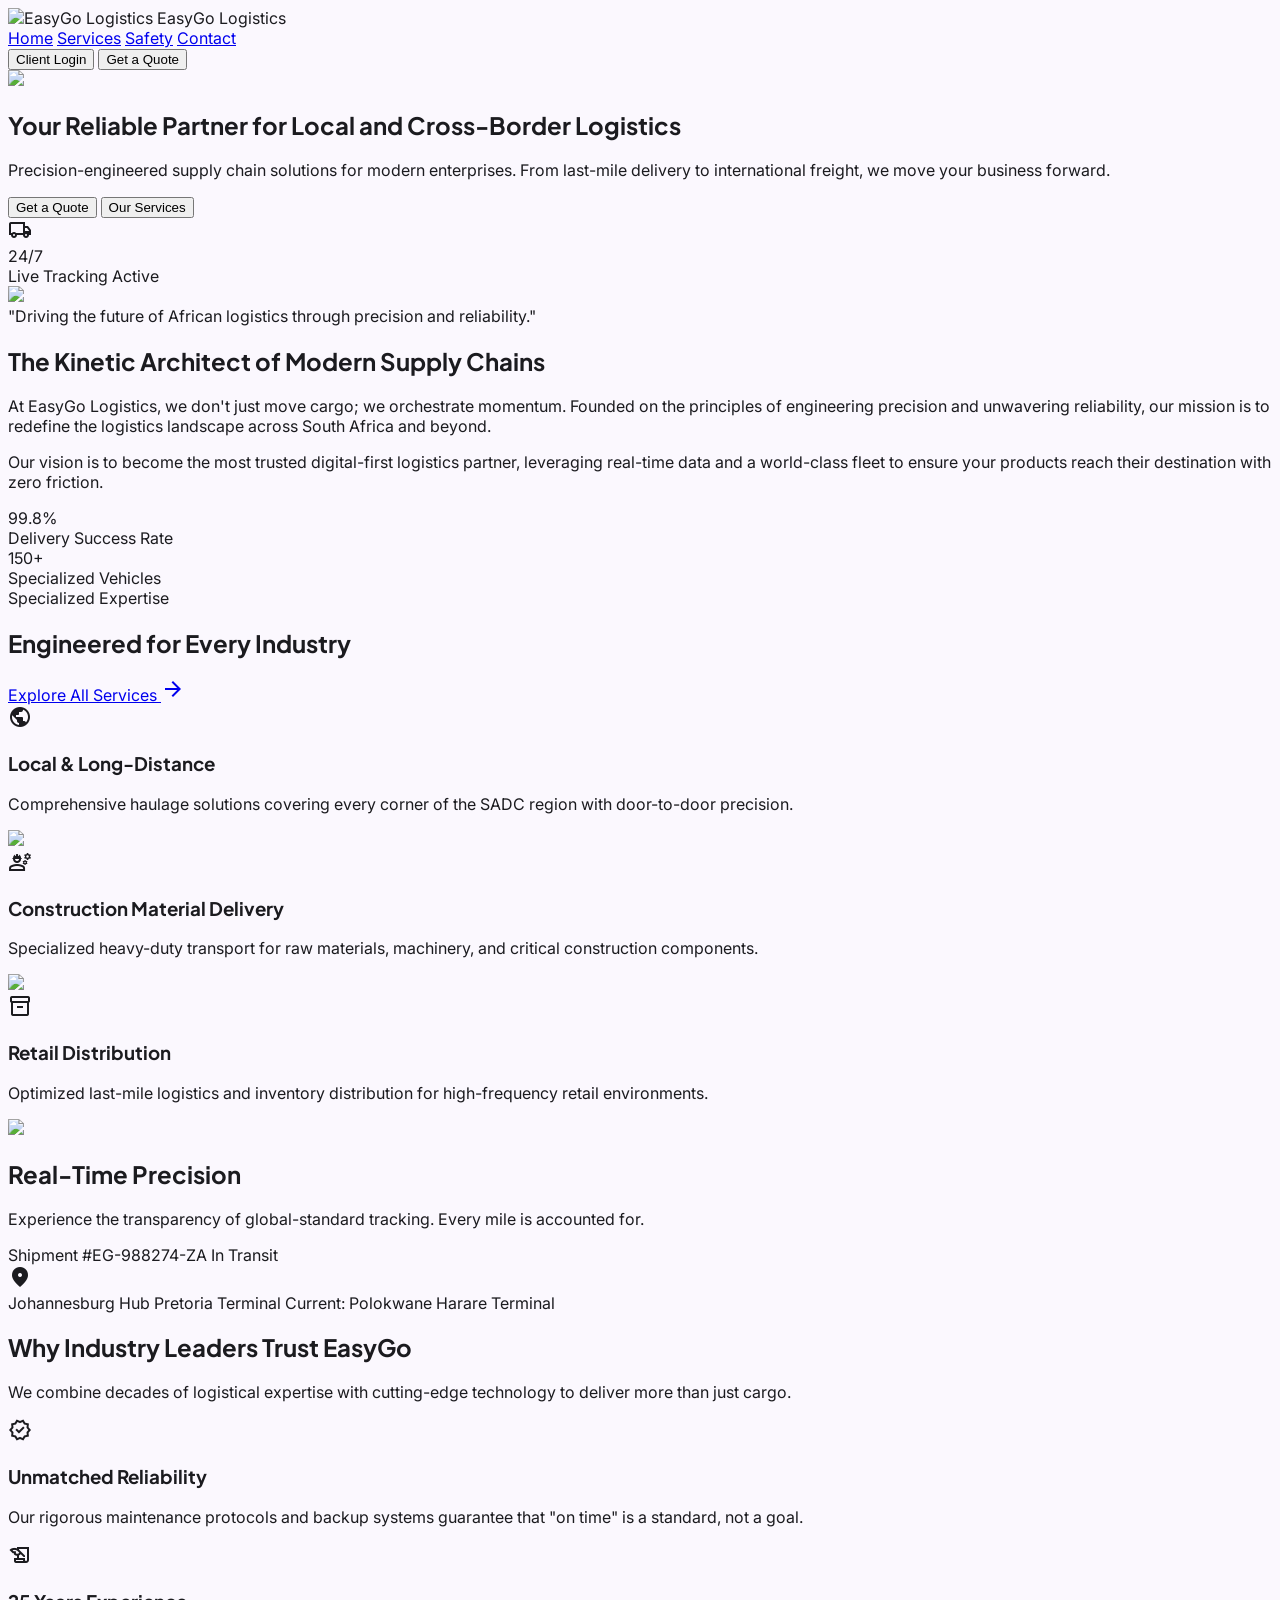
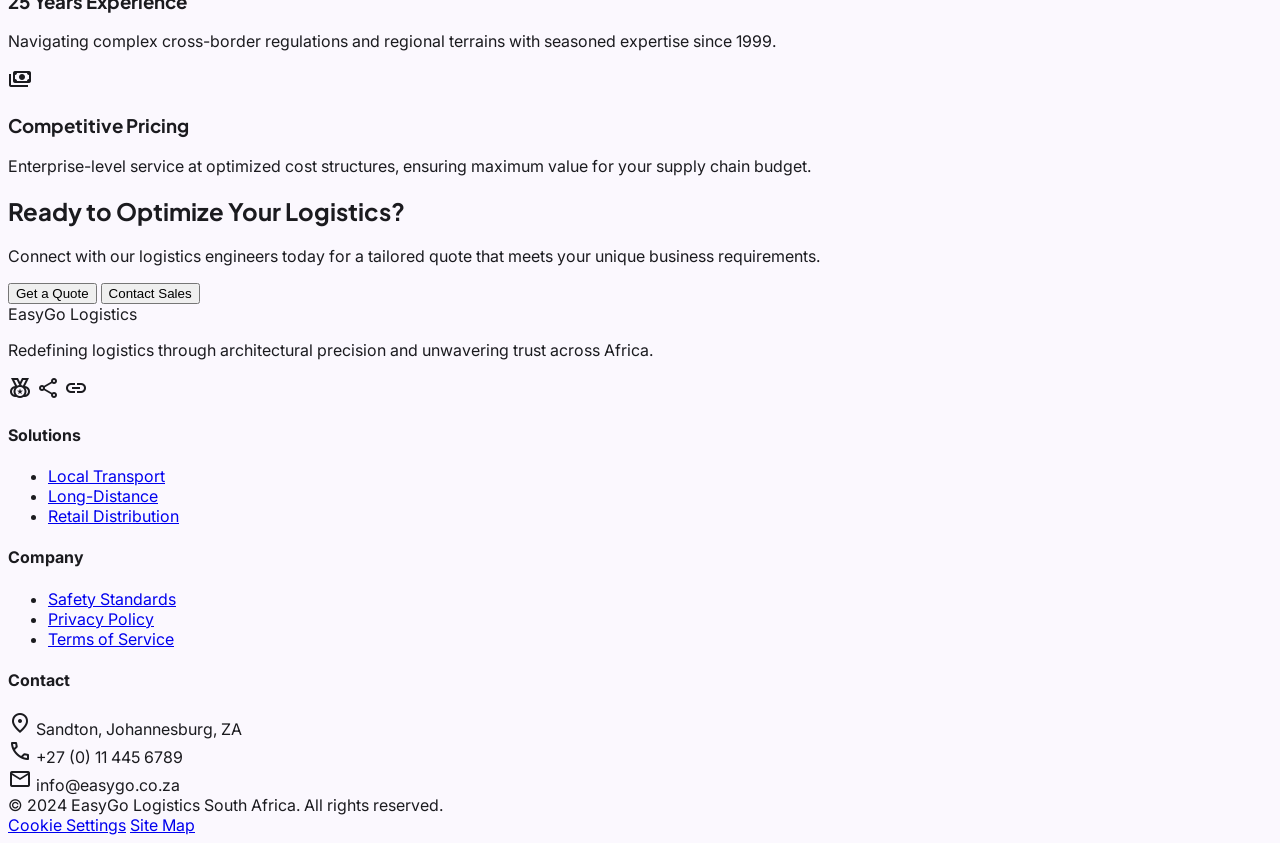
==== index.html @ 563afd12 "first" ====
<!DOCTYPE html>

<html lang="en"><head>
<meta charset="utf-8"/>
<meta content="width=device-width, initial-scale=1.0" name="viewport"/>
<title>EasyGo Logistics | Reliable Partner for Local and Cross-Border Logistics</title>
<script src="https://cdn.tailwindcss.com?plugins=forms,container-queries"></script>
<link href="https://fonts.googleapis.com/css2?family=Plus+Jakarta+Sans:ital,wght@0,400;0,700;0,800;1,800&amp;family=Inter:wght@400;500;600&amp;display=swap" rel="stylesheet"/>
<link href="https://fonts.googleapis.com/css2?family=Material+Symbols+Outlined:wght,FILL@100..700,0..1&amp;display=swap" rel="stylesheet"/>
<link href="https://fonts.googleapis.com/css2?family=Material+Symbols+Outlined:wght,FILL@100..700,0..1&amp;display=swap" rel="stylesheet"/>
<script id="tailwind-config">
      tailwind.config = {
        darkMode: "class",
        theme: {
          extend: {
            colors: {
              "secondary-fixed-dim": "#95d3c3",
              "on-tertiary": "#ffffff",
              "primary-fixed-dim": "#b1c5ff",
              "error-container": "#ffdad6",
              "on-tertiary-fixed": "#410002",
              "tertiary-fixed": "#ffdad6",
              "on-surface-variant": "#444651",
              "outline": "#747782",
              "on-surface": "#1b1b1f",
              "on-error": "#ffffff",
              "surface-container-high": "#eae7ed",
              "surface-bright": "#fbf8fe",
              "on-secondary-fixed-variant": "#0b5044",
              "on-primary-fixed-variant": "#224489",
              "surface-variant": "#e4e1e7",
              "secondary-fixed": "#b1efde",
              "tertiary": "#420002",
              "on-primary-fixed": "#001946",
              "secondary": "#2b685b",
              "secondary-container": "#aeecdb",
              "surface-container": "#f0edf2",
              "tertiary-fixed-dim": "#ffb4ab",
              "surface-container-highest": "#e4e1e7",
              "on-primary": "#ffffff",
              "on-tertiary-container": "#ff675d",
              "primary-container": "#002d72",
              "surface-dim": "#dcd9de",
              "inverse-primary": "#b1c5ff",
              "on-secondary": "#ffffff",
              "on-secondary-container": "#306d60",
              "on-tertiary-fixed-variant": "#93000d",
              "on-background": "#1b1b1f",
              "outline-variant": "#c4c6d2",
              "inverse-on-surface": "#f3f0f5",
              "surface": "#fbf8fe",
              "on-primary-container": "#7a97e2",
              "surface-container-low": "#f6f2f8",
              "error": "#ba1a1a",
              "inverse-surface": "#303034",
              "background": "#fbf8fe",
              "surface-tint": "#3d5ca2",
              "on-secondary-fixed": "#00201a",
              "primary": "#001a48",
              "tertiary-container": "#6a0006",
              "on-error-container": "#93000a",
              "primary-fixed": "#dae2ff",
              "surface-container-lowest": "#ffffff"
            },
            fontFamily: {
              "headline": ["Plus Jakarta Sans"],
              "body": ["Inter"],
              "label": ["Inter"]
            },
            borderRadius: {"DEFAULT": "0.125rem", "lg": "0.25rem", "xl": "0.5rem", "full": "0.75rem"},
          },
        },
      }
    </script>
<style>
      .material-symbols-outlined {
        font-variation-settings: 'FILL' 0, 'wght' 400, 'GRAD' 0, 'opsz' 24;
      }
      body {
        font-family: 'Inter', sans-serif;
        background-color: #fbf8fe;
        color: #1b1b1f;
      }
      h1, h2, h3 {
        font-family: 'Plus Jakarta Sans', sans-serif;
      }
    </style>
</head>
<body class="bg-surface text-on-surface">
<!-- TopNavBar -->
<nav class="fixed top-0 w-full z-50 bg-white/80 dark:bg-slate-950/80 backdrop-blur-xl shadow-[0_40px_40px_-10px_rgba(27,27,31,0.06)]">
<div class="max-w-7xl mx-auto flex justify-between items-center h-20 px-8">
<div class="flex items-center gap-2">
<img alt="EasyGo Logistics" class="h-10 w-auto" data-alt="professional modern logistics company logo with abstract motion lines and bold blue typography" src="https://lh3.googleusercontent.com/aida-public/[base64]"/>
<span class="text-2xl font-black italic tracking-tighter text-[#002D72] dark:text-[#7a97e2]">EasyGo Logistics</span>
</div>
<div class="hidden md:flex items-center space-x-8">
<a class="font-['Plus_Jakarta_Sans'] font-bold text-sm tracking-tight text-[#002D72] dark:text-[#7a97e2] border-b-2 border-[#002D72] dark:border-[#7a97e2] pb-1" href="#">Home</a>
<a class="font-['Plus_Jakarta_Sans'] font-bold text-sm tracking-tight text-slate-600 dark:text-slate-400 hover:text-[#002D72] dark:hover:text-[#7a97e2] transition-colors" href="#">Services</a>
<a class="font-['Plus_Jakarta_Sans'] font-bold text-sm tracking-tight text-slate-600 dark:text-slate-400 hover:text-[#002D72] dark:hover:text-[#7a97e2] transition-colors" href="#">Safety</a>
<a class="font-['Plus_Jakarta_Sans'] font-bold text-sm tracking-tight text-slate-600 dark:text-slate-400 hover:text-[#002D72] dark:hover:text-[#7a97e2] transition-colors" href="#">Contact</a>
</div>
<div class="flex items-center gap-4">
<button class="hidden lg:block px-6 py-2.5 text-sm font-bold text-[#002D72] hover:bg-slate-50 transition-all active:scale-95">Client Login</button>
<button class="px-6 py-2.5 text-sm font-bold bg-gradient-to-br from-[#001a48] to-[#7a97e2] text-white rounded-xl shadow-lg active:scale-95 duration-200 ease-in-out">Get a Quote</button>
</div>
</div>
<div class="bg-[#f6f2f8] dark:bg-[#1b1b1f] h-[1px] w-full absolute bottom-0 opacity-20"></div>
</nav>
<main class="pt-20">
<!-- Hero Section -->
<section class="relative min-h-[921px] flex items-center overflow-hidden">
<div class="absolute inset-0 z-0">
<img class="w-full h-full object-cover" data-alt="high-quality fleet of modern logistics trucks parked in a clean warehouse facility under bright morning sunlight with blue sky background" src="https://lh3.googleusercontent.com/aida-public/[base64]"/>
<div class="absolute inset-0 bg-gradient-to-r from-primary via-primary/80 to-transparent"></div>
</div>
<div class="relative z-10 max-w-7xl mx-auto px-8 w-full">
<div class="max-w-2xl">
<h1 class="text-6xl md:text-7xl font-extrabold text-white tracking-tighter leading-tight mb-8">
                        Your Reliable Partner for <span class="text-on-primary-container">Local and Cross-Border</span> Logistics
                    </h1>
<p class="text-xl text-slate-200 mb-10 font-body leading-relaxed">
                        Precision-engineered supply chain solutions for modern enterprises. From last-mile delivery to international freight, we move your business forward.
                    </p>
<div class="flex flex-col sm:flex-row gap-4">
<button class="px-8 py-4 bg-gradient-to-br from-[#001a48] to-[#7a97e2] text-white rounded-xl font-bold text-lg shadow-xl active:scale-95 transition-transform">Get a Quote</button>
<button class="px-8 py-4 bg-white/10 backdrop-blur-md text-white border border-white/20 rounded-xl font-bold text-lg hover:bg-white/20 transition-all">Our Services</button>
</div>
</div>
</div>
<!-- Floating Data Point (Kinetic Architect) -->
<div class="absolute bottom-12 right-8 hidden lg:block bg-surface-container-lowest/80 backdrop-blur-xl p-6 rounded-xl shadow-2xl border border-outline-variant/10">
<div class="flex items-center gap-4">
<div class="bg-primary-container p-3 rounded-full text-on-primary-container">
<span class="material-symbols-outlined">local_shipping</span>
</div>
<div>
<div class="text-2xl font-black text-primary italic tracking-tight">24/7</div>
<div class="text-xs uppercase tracking-widest font-bold text-on-surface-variant">Live Tracking Active</div>
</div>
</div>
</div>
</section>
<!-- About Us Section -->
<section class="py-24 bg-surface-container-low">
<div class="max-w-7xl mx-auto px-8">
<div class="grid grid-cols-1 md:grid-cols-2 gap-16 items-center">
<div class="relative">
<div class="aspect-square bg-primary-container rounded-3xl overflow-hidden shadow-2xl">
<img class="w-full h-full object-cover mix-blend-overlay opacity-60" data-alt="professional logistics manager checking digital tablet in large modern high-tech warehouse with glowing blue lighting" src="https://lh3.googleusercontent.com/aida-public/[base64]"/>
<div class="absolute inset-0 flex items-center justify-center p-12">
<span class="text-white text-3xl font-bold leading-snug">"Driving the future of African logistics through precision and reliability."</span>
</div>
</div>
<div class="absolute -bottom-8 -right-8 w-48 h-48 bg-secondary rounded-3xl -z-10 opacity-20"></div>
</div>
<div>
<h2 class="text-4xl font-extrabold text-primary mb-6 tracking-tight">The Kinetic Architect of Modern Supply Chains</h2>
<div class="space-y-6 text-on-surface-variant leading-relaxed text-lg">
<p>
                                At EasyGo Logistics, we don't just move cargo; we orchestrate momentum. Founded on the principles of engineering precision and unwavering reliability, our mission is to redefine the logistics landscape across South Africa and beyond.
                            </p>
<p>
                                Our vision is to become the most trusted digital-first logistics partner, leveraging real-time data and a world-class fleet to ensure your products reach their destination with zero friction.
                            </p>
</div>
<div class="mt-10 grid grid-cols-2 gap-8">
<div>
<div class="text-4xl font-black text-secondary">99.8%</div>
<div class="text-sm font-bold uppercase tracking-widest mt-2">Delivery Success Rate</div>
</div>
<div>
<div class="text-4xl font-black text-secondary">150+</div>
<div class="text-sm font-bold uppercase tracking-widest mt-2">Specialized Vehicles</div>
</div>
</div>
</div>
</div>
</div>
</section>
<!-- Preview of Services -->
<section class="py-24 bg-surface">
<div class="max-w-7xl mx-auto px-8">
<div class="flex flex-col md:flex-row justify-between items-end mb-16 gap-4">
<div class="max-w-xl">
<span class="text-secondary font-bold tracking-[0.2em] uppercase text-sm">Specialized Expertise</span>
<h2 class="text-5xl font-extrabold text-primary mt-4 tracking-tighter">Engineered for Every Industry</h2>
</div>
<a class="text-primary font-bold flex items-center gap-2 group" href="#">
                        Explore All Services 
                        <span class="material-symbols-outlined transition-transform group-hover:translate-x-1">arrow_forward</span>
</a>
</div>
<div class="grid grid-cols-1 md:grid-cols-3 gap-8">
<!-- Card 1 -->
<div class="group bg-surface-container-lowest p-8 rounded-xl transition-all duration-300 hover:shadow-2xl hover:bg-surface-bright relative overflow-hidden">
<div class="relative z-10">
<div class="bg-primary-container/10 w-16 h-16 rounded-2xl flex items-center justify-center mb-8">
<span class="material-symbols-outlined text-primary text-3xl">public</span>
</div>
<h3 class="text-2xl font-bold text-primary mb-4">Local &amp; Long-Distance</h3>
<p class="text-on-surface-variant mb-8">Comprehensive haulage solutions covering every corner of the SADC region with door-to-door precision.</p>
</div>
<img class="absolute -right-12 -bottom-12 w-48 h-48 object-cover opacity-10 group-hover:opacity-20 transition-opacity rounded-full grayscale" data-alt="close-up of a high-tech truck dashboard and navigation screen showing maps" src="https://lh3.googleusercontent.com/aida-public/[base64]"/>
</div>
<!-- Card 2 -->
<div class="group bg-surface-container-lowest p-8 rounded-xl transition-all duration-300 hover:shadow-2xl hover:bg-surface-bright relative overflow-hidden">
<div class="relative z-10">
<div class="bg-primary-container/10 w-16 h-16 rounded-2xl flex items-center justify-center mb-8">
<span class="material-symbols-outlined text-primary text-3xl">engineering</span>
</div>
<h3 class="text-2xl font-bold text-primary mb-4">Construction Material Delivery</h3>
<p class="text-on-surface-variant mb-8">Specialized heavy-duty transport for raw materials, machinery, and critical construction components.</p>
</div>
<img class="absolute -right-12 -bottom-12 w-48 h-48 object-cover opacity-10 group-hover:opacity-20 transition-opacity rounded-full grayscale" data-alt="heavy duty industrial crane lifting a steel beam on a construction site at dusk" src="https://lh3.googleusercontent.com/aida-public/[base64]"/>
</div>
<!-- Card 3 -->
<div class="group bg-surface-container-lowest p-8 rounded-xl transition-all duration-300 hover:shadow-2xl hover:bg-surface-bright relative overflow-hidden">
<div class="relative z-10">
<div class="bg-primary-container/10 w-16 h-16 rounded-2xl flex items-center justify-center mb-8">
<span class="material-symbols-outlined text-primary text-3xl">inventory_2</span>
</div>
<h3 class="text-2xl font-bold text-primary mb-4">Retail Distribution</h3>
<p class="text-on-surface-variant mb-8">Optimized last-mile logistics and inventory distribution for high-frequency retail environments.</p>
</div>
<img class="absolute -right-12 -bottom-12 w-48 h-48 object-cover opacity-10 group-hover:opacity-20 transition-opacity rounded-full grayscale" data-alt="rows of neatly organized packages on a conveyor belt in a distribution center" src="https://lh3.googleusercontent.com/aida-public/[base64]"/>
</div>
</div>
</div>
</section>
<!-- Transit Tracker (Component from Design System) -->
<section class="py-24 bg-primary-container text-white overflow-hidden relative">
<div class="max-w-7xl mx-auto px-8 relative z-10">
<div class="max-w-2xl mb-12">
<h2 class="text-4xl font-bold mb-4 italic">Real-Time Precision</h2>
<p class="text-on-primary-container">Experience the transparency of global-standard tracking. Every mile is accounted for.</p>
</div>
<div class="bg-primary/50 backdrop-blur-sm p-10 rounded-3xl border border-on-primary-container/20">
<div class="flex justify-between items-center mb-4">
<span class="font-bold text-sm tracking-widest uppercase">Shipment #EG-988274-ZA</span>
<span class="bg-secondary text-white px-3 py-1 rounded text-xs font-bold uppercase">In Transit</span>
</div>
<div class="relative py-12">
<!-- Horizontal Stepper -->
<div class="h-1 w-full bg-primary-fixed opacity-30 rounded-full"></div>
<div class="absolute top-1/2 -translate-y-1/2 left-0 w-3/4 h-1 bg-secondary-fixed rounded-full"></div>
<div class="absolute top-1/2 -translate-y-1/2 left-0 w-6 h-6 bg-secondary-fixed border-4 border-primary rounded-full shadow-lg"></div>
<div class="absolute top-1/2 -translate-y-1/2 left-[37.5%] w-6 h-6 bg-secondary-fixed border-4 border-primary rounded-full shadow-lg"></div>
<div class="absolute top-1/2 -translate-y-1/2 left-[75%] w-8 h-8 bg-tertiary border-4 border-primary rounded-full shadow-lg flex items-center justify-center">
<span class="material-symbols-outlined text-white text-xs" style="font-variation-settings: 'FILL' 1;">location_on</span>
</div>
<div class="absolute top-1/2 -translate-y-1/2 right-0 w-6 h-6 bg-primary-fixed border-4 border-primary rounded-full shadow-lg"></div>
</div>
<div class="flex justify-between text-xs font-bold uppercase tracking-wider text-on-primary-container">
<span>Johannesburg Hub</span>
<span>Pretoria Terminal</span>
<span class="text-white">Current: Polokwane</span>
<span>Harare Terminal</span>
</div>
</div>
</div>
<div class="absolute top-0 right-0 w-1/3 h-full bg-gradient-to-l from-white/5 to-transparent skew-x-12"></div>
</section>
<!-- Why Choose Us -->
<section class="py-24 bg-surface">
<div class="max-w-7xl mx-auto px-8">
<div class="text-center max-w-3xl mx-auto mb-20">
<h2 class="text-5xl font-extrabold text-primary mb-6 tracking-tighter">Why Industry Leaders Trust EasyGo</h2>
<p class="text-on-surface-variant text-lg leading-relaxed">We combine decades of logistical expertise with cutting-edge technology to deliver more than just cargo.</p>
</div>
<div class="grid grid-cols-1 md:grid-cols-3 gap-12">
<div class="text-center group">
<div class="inline-flex items-center justify-center w-24 h-24 rounded-full bg-surface-container-high mb-8 group-hover:bg-secondary transition-colors duration-300">
<span class="material-symbols-outlined text-primary group-hover:text-white text-4xl" data-weight="fill">verified</span>
</div>
<h3 class="text-2xl font-bold text-primary mb-4">Unmatched Reliability</h3>
<p class="text-on-surface-variant">Our rigorous maintenance protocols and backup systems guarantee that "on time" is a standard, not a goal.</p>
</div>
<div class="text-center group">
<div class="inline-flex items-center justify-center w-24 h-24 rounded-full bg-surface-container-high mb-8 group-hover:bg-secondary transition-colors duration-300">
<span class="material-symbols-outlined text-primary group-hover:text-white text-4xl" data-weight="fill">history_edu</span>
</div>
<h3 class="text-2xl font-bold text-primary mb-4">25 Years Experience</h3>
<p class="text-on-surface-variant">Navigating complex cross-border regulations and regional terrains with seasoned expertise since 1999.</p>
</div>
<div class="text-center group">
<div class="inline-flex items-center justify-center w-24 h-24 rounded-full bg-surface-container-high mb-8 group-hover:bg-secondary transition-colors duration-300">
<span class="material-symbols-outlined text-primary group-hover:text-white text-4xl" data-weight="fill">payments</span>
</div>
<h3 class="text-2xl font-bold text-primary mb-4">Competitive Pricing</h3>
<p class="text-on-surface-variant">Enterprise-level service at optimized cost structures, ensuring maximum value for your supply chain budget.</p>
</div>
</div>
</div>
</section>
<!-- CTA Section -->
<section class="max-w-7xl mx-auto px-8 mb-24">
<div class="bg-primary rounded-[2rem] p-12 md:p-20 text-center relative overflow-hidden shadow-2xl">
<div class="relative z-10">
<h2 class="text-5xl font-black text-white mb-8 tracking-tighter">Ready to Optimize Your Logistics?</h2>
<p class="text-on-primary-container text-xl max-w-2xl mx-auto mb-12">Connect with our logistics engineers today for a tailored quote that meets your unique business requirements.</p>
<div class="flex flex-col sm:flex-row justify-center gap-6">
<button class="px-10 py-5 bg-white text-primary rounded-xl font-black text-lg hover:bg-on-primary-container transition-colors active:scale-95">Get a Quote</button>
<button class="px-10 py-5 border-2 border-on-primary-container/30 text-white rounded-xl font-black text-lg hover:bg-white/10 transition-colors active:scale-95">Contact Sales</button>
</div>
</div>
<div class="absolute inset-0 bg-gradient-to-br from-[#001a48] to-[#002d72] -z-0"></div>
</div>
</section>
</main>
<!-- Footer -->
<footer class="bg-[#002D72] dark:bg-[#001a48] text-white w-full rounded-t-[2rem] font-['Inter'] text-sm leading-relaxed">
<div class="grid grid-cols-1 md:grid-cols-4 gap-12 max-w-7xl mx-auto px-8 py-16">
<div class="col-span-1 md:col-span-1">
<span class="text-xl font-black text-white mb-4 block">EasyGo Logistics</span>
<p class="text-slate-300 mb-6">Redefining logistics through architectural precision and unwavering trust across Africa.</p>
<div class="flex gap-4">
<span class="material-symbols-outlined text-slate-300 hover:text-white cursor-pointer transition-colors">social_leaderboard</span>
<span class="material-symbols-outlined text-slate-300 hover:text-white cursor-pointer transition-colors">share</span>
<span class="material-symbols-outlined text-slate-300 hover:text-white cursor-pointer transition-colors">link</span>
</div>
</div>
<div>
<h4 class="font-bold text-white mb-6 uppercase tracking-widest text-xs">Solutions</h4>
<ul class="space-y-4">
<li><a class="text-slate-300 hover:text-white transition-all hover:translate-x-1 inline-block" href="#">Local Transport</a></li>
<li><a class="text-slate-300 hover:text-white transition-all hover:translate-x-1 inline-block" href="#">Long-Distance</a></li>
<li><a class="text-slate-300 hover:text-white transition-all hover:translate-x-1 inline-block" href="#">Retail Distribution</a></li>
</ul>
</div>
<div>
<h4 class="font-bold text-white mb-6 uppercase tracking-widest text-xs">Company</h4>
<ul class="space-y-4">
<li><a class="text-slate-300 hover:text-white transition-all hover:translate-x-1 inline-block" href="#">Safety Standards</a></li>
<li><a class="text-slate-300 hover:text-white transition-all hover:translate-x-1 inline-block" href="#">Privacy Policy</a></li>
<li><a class="text-slate-300 hover:text-white transition-all hover:translate-x-1 inline-block" href="#">Terms of Service</a></li>
</ul>
</div>
<div>
<h4 class="font-bold text-white mb-6 uppercase tracking-widest text-xs">Contact</h4>
<div class="space-y-4 text-slate-300">
<div class="flex items-center gap-3">
<span class="material-symbols-outlined text-on-primary-container text-sm">location_on</span>
<span>Sandton, Johannesburg, ZA</span>
</div>
<div class="flex items-center gap-3">
<span class="material-symbols-outlined text-on-primary-container text-sm">phone</span>
<span>+27 (0) 11 445 6789</span>
</div>
<div class="flex items-center gap-3">
<span class="material-symbols-outlined text-on-primary-container text-sm">mail</span>
<span>info@easygo.co.za</span>
</div>
</div>
</div>
</div>
<div class="max-w-7xl mx-auto px-8 pb-12 border-t border-white/10 pt-8">
<div class="flex flex-col md:flex-row justify-between items-center gap-4 text-slate-400 text-xs">
<span>© 2024 EasyGo Logistics South Africa. All rights reserved.</span>
<div class="flex gap-8">
<a class="hover:text-white transition-colors" href="#">Cookie Settings</a>
<a class="hover:text-white transition-colors" href="#">Site Map</a>
</div>
</div>
</div>
</footer>
</body></html>
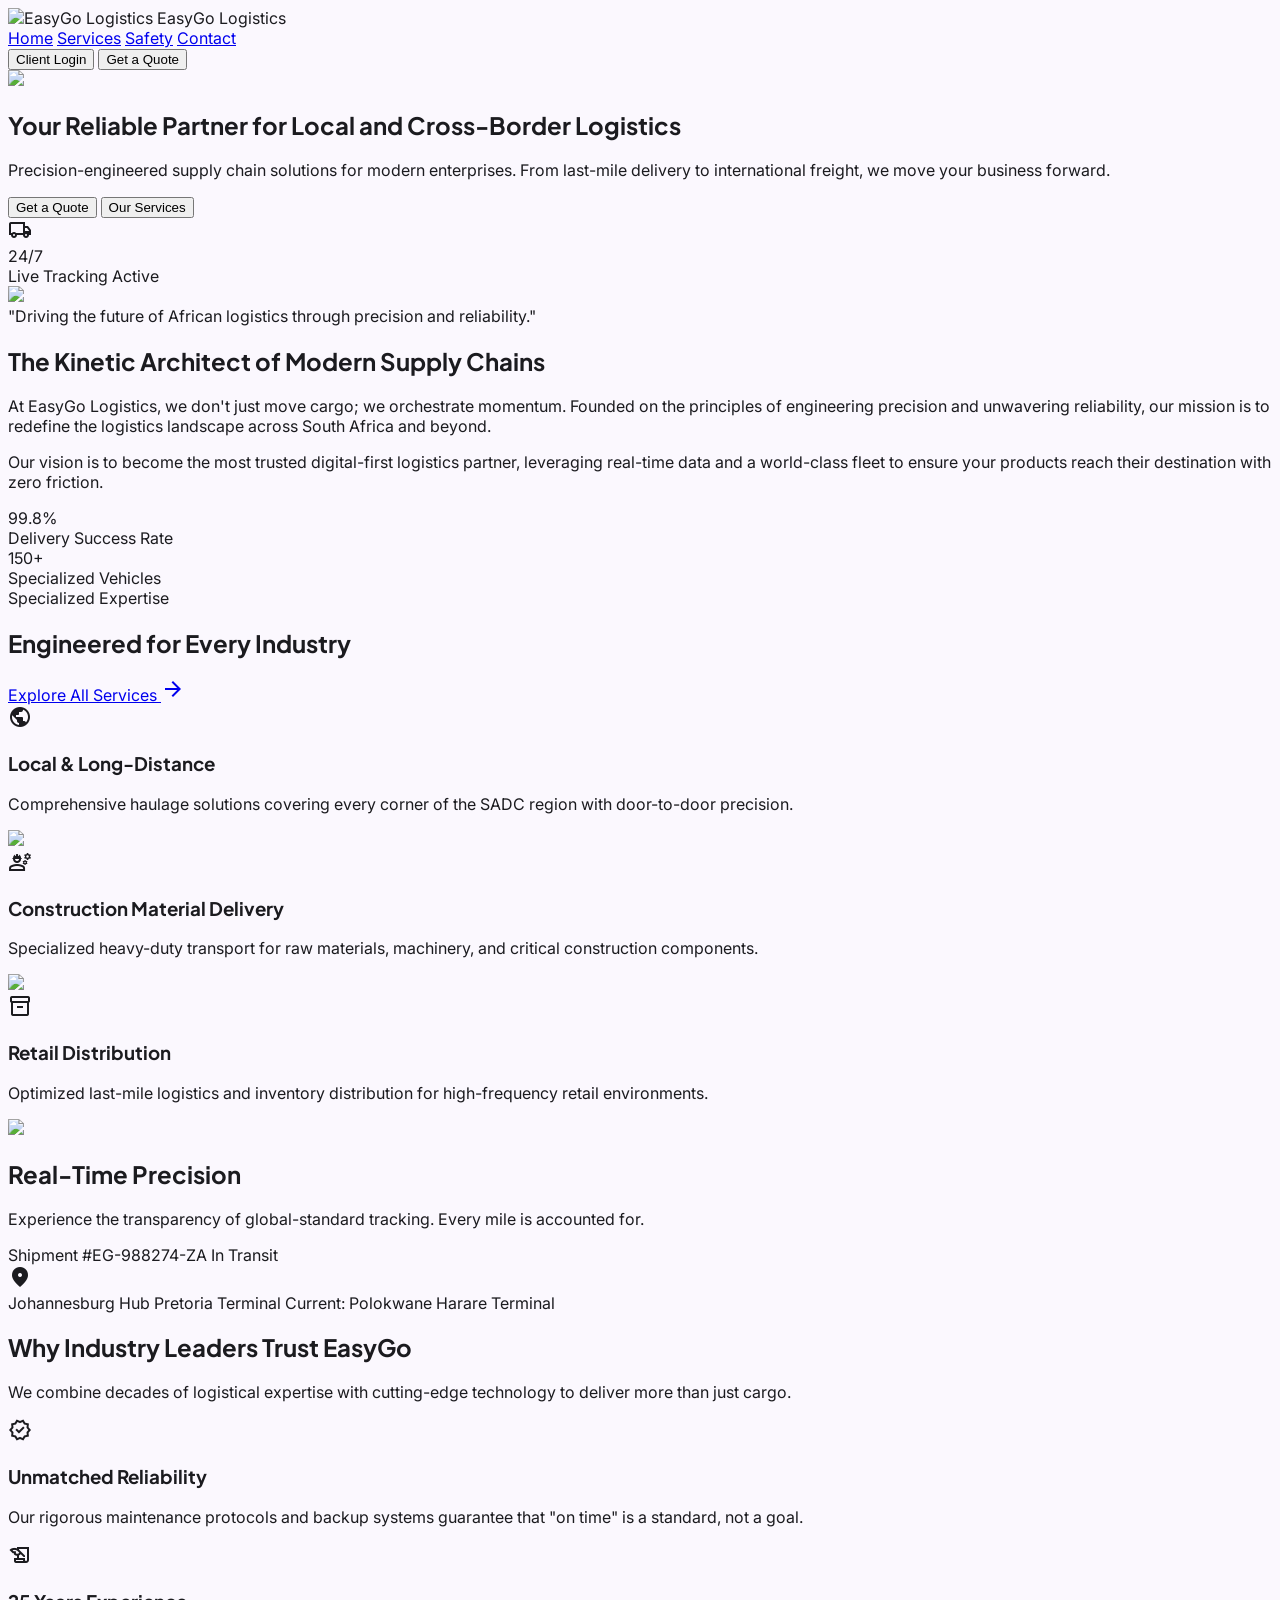
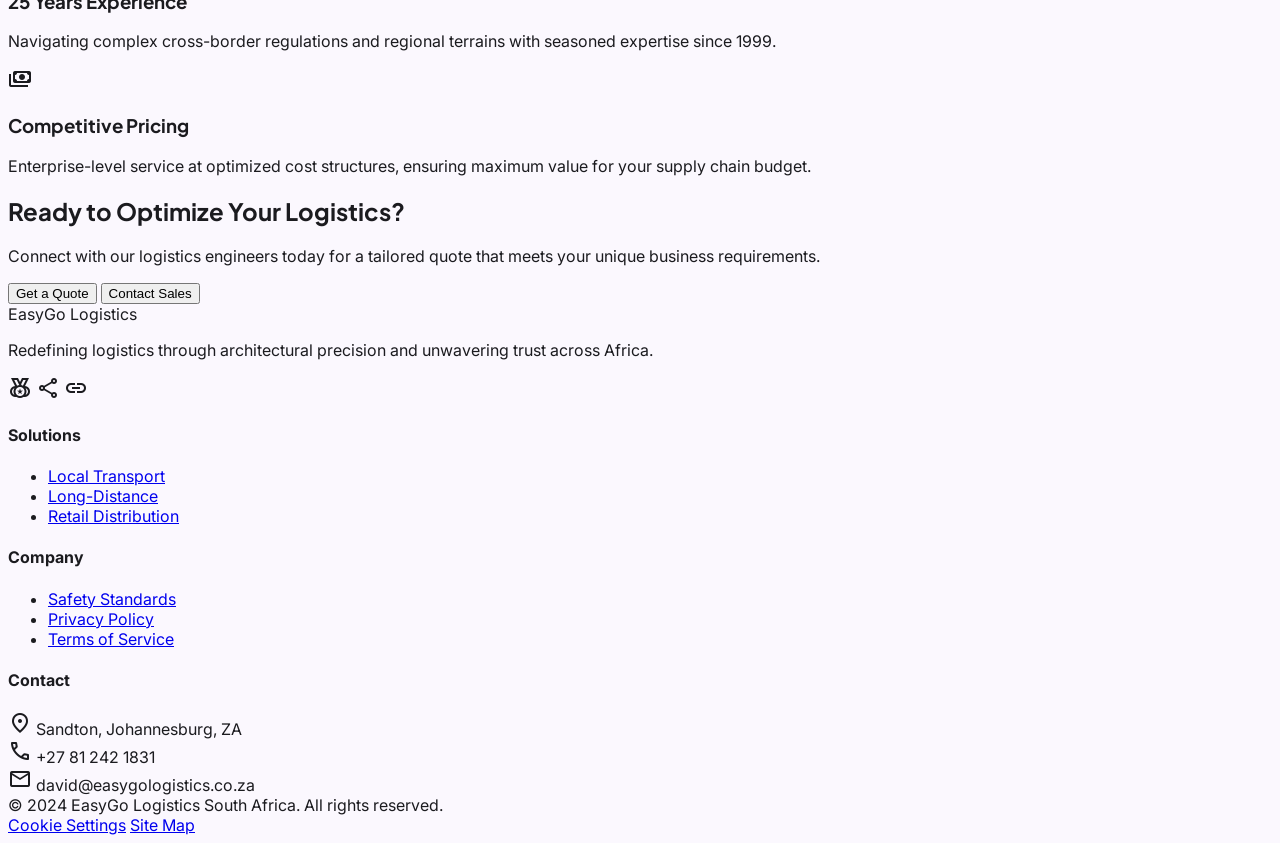
==== commit 082da28e: "Fi" ====
--- a/index.html
+++ b/index.html
@@ -345,11 +345,11 @@
 </div>
 <div class="flex items-center gap-3">
 <span class="material-symbols-outlined text-on-primary-container text-sm">phone</span>
-<span>+27 (0) 11 445 6789</span>
+<span>+27 81 242 1831</span>
 </div>
 <div class="flex items-center gap-3">
 <span class="material-symbols-outlined text-on-primary-container text-sm">mail</span>
-<span>info@easygo.co.za</span>
+<span>david@easygologistics.co.za</span>
 </div>
 </div>
 </div>
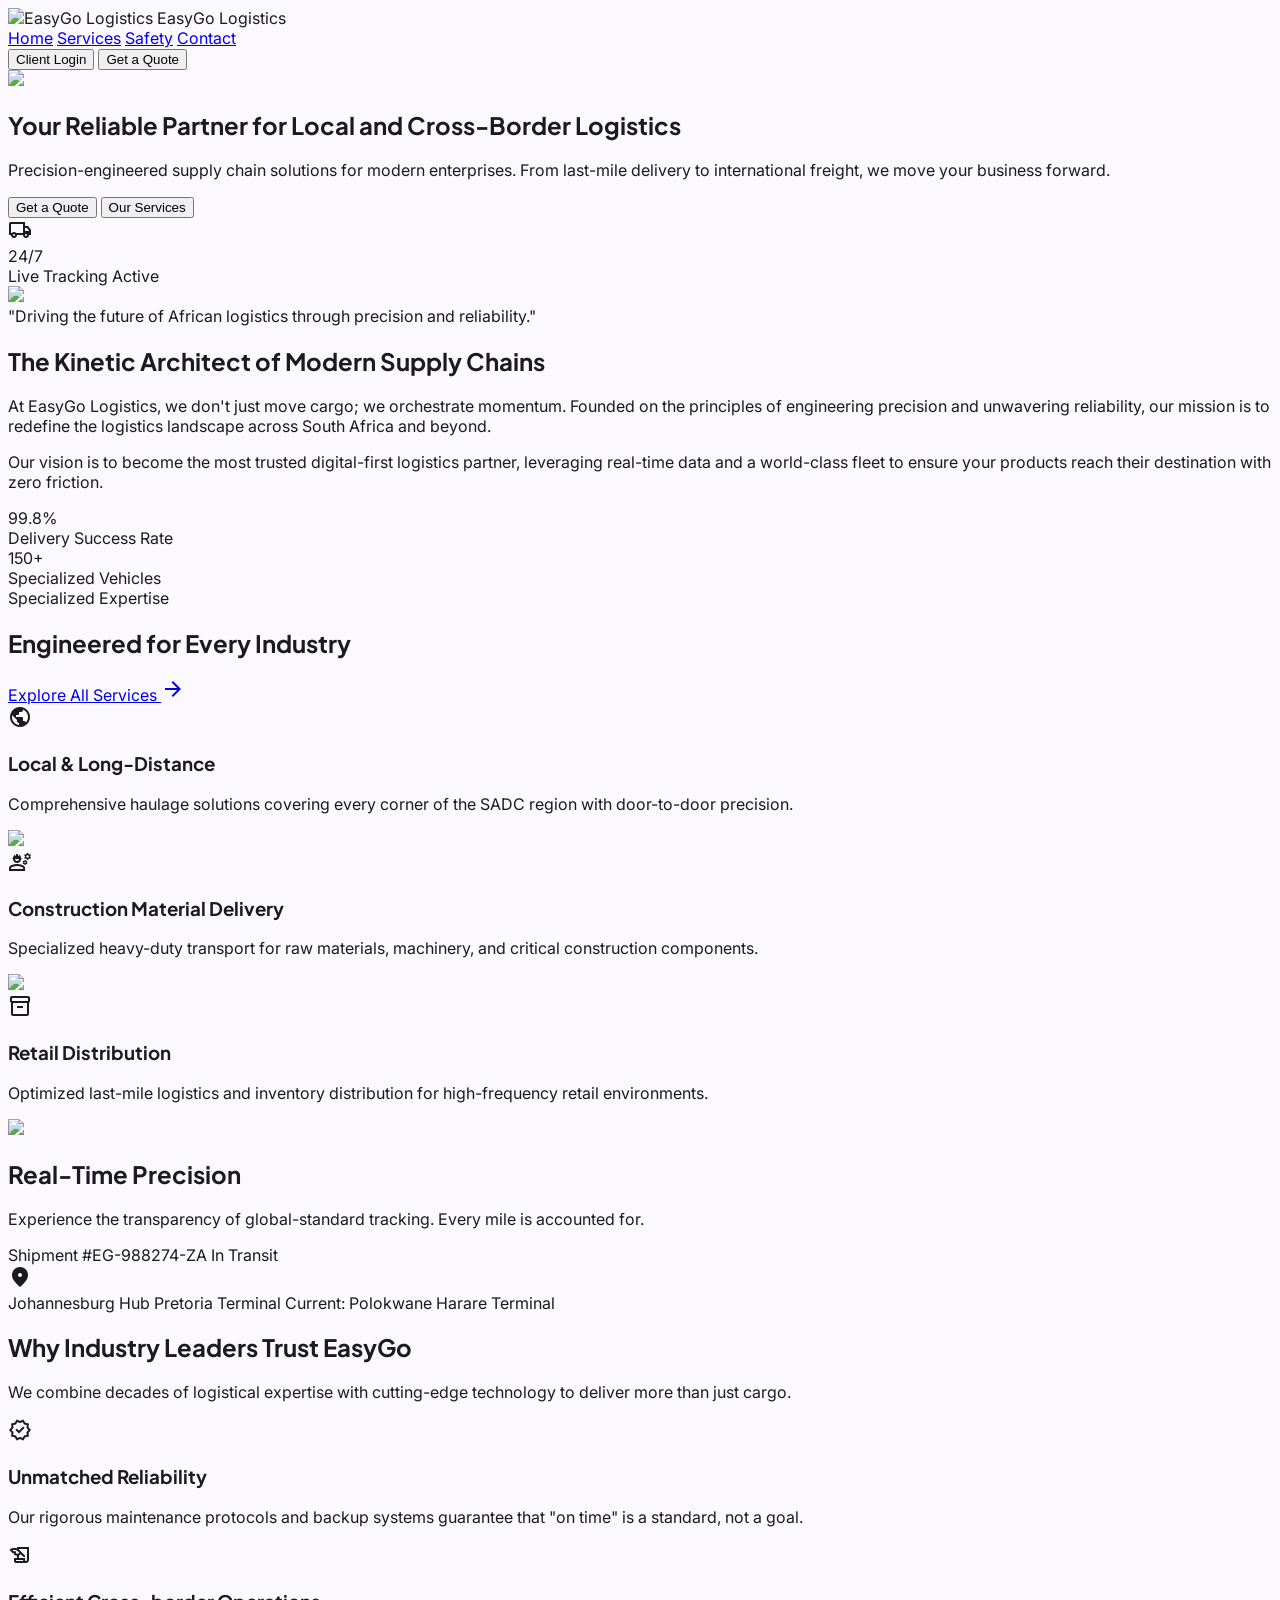
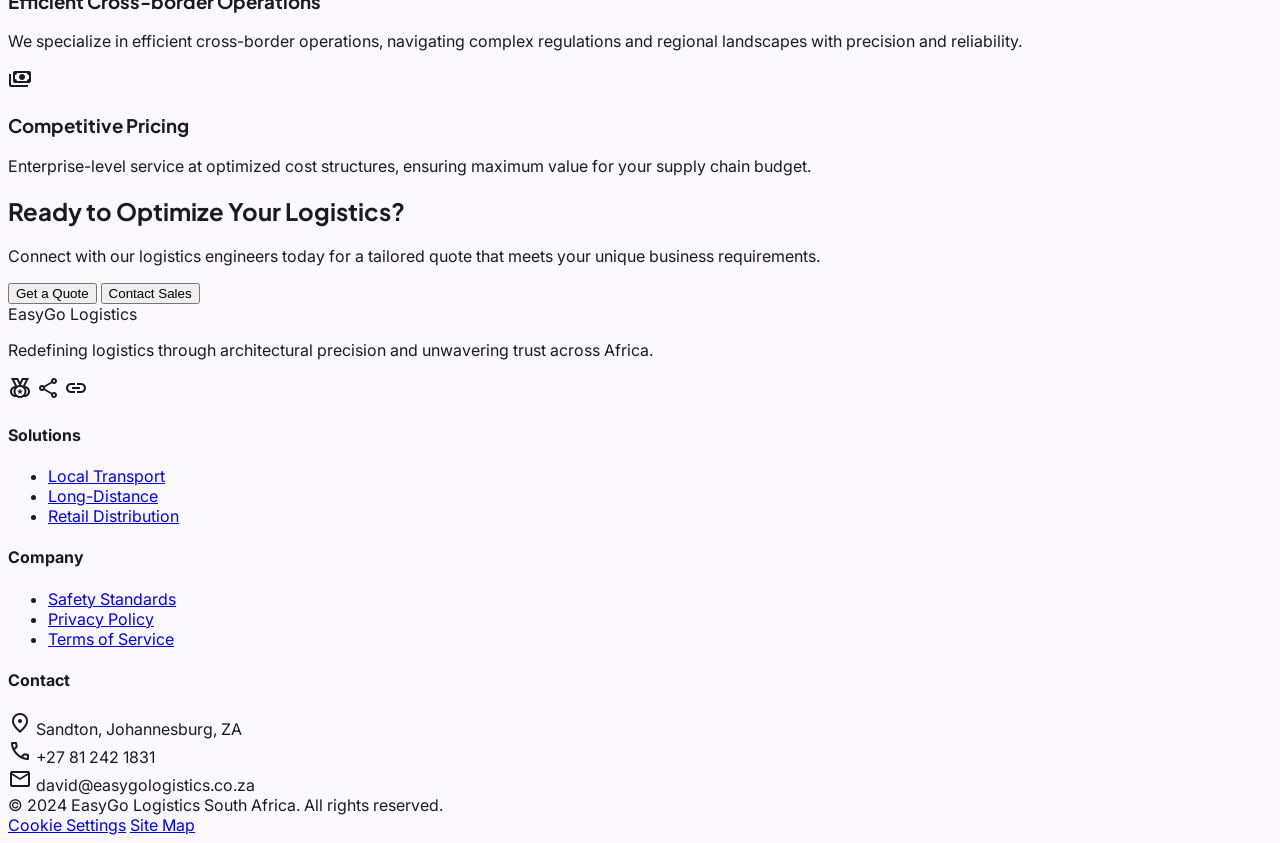
==== commit 3369d34e: "Fit" ====
--- a/index.html
+++ b/index.html
@@ -280,8 +280,8 @@
 <div class="inline-flex items-center justify-center w-24 h-24 rounded-full bg-surface-container-high mb-8 group-hover:bg-secondary transition-colors duration-300">
 <span class="material-symbols-outlined text-primary group-hover:text-white text-4xl" data-weight="fill">history_edu</span>
 </div>
-<h3 class="text-2xl font-bold text-primary mb-4">25 Years Experience</h3>
-<p class="text-on-surface-variant">Navigating complex cross-border regulations and regional terrains with seasoned expertise since 1999.</p>
+<h3 class="text-2xl font-bold text-primary mb-4">Efficient Cross-border Operations</h3>
+<p class="text-on-surface-variant">We specialize in efficient cross-border operations, navigating complex regulations and regional landscapes with precision and reliability.</p>
 </div>
 <div class="text-center group">
 <div class="inline-flex items-center justify-center w-24 h-24 rounded-full bg-surface-container-high mb-8 group-hover:bg-secondary transition-colors duration-300">
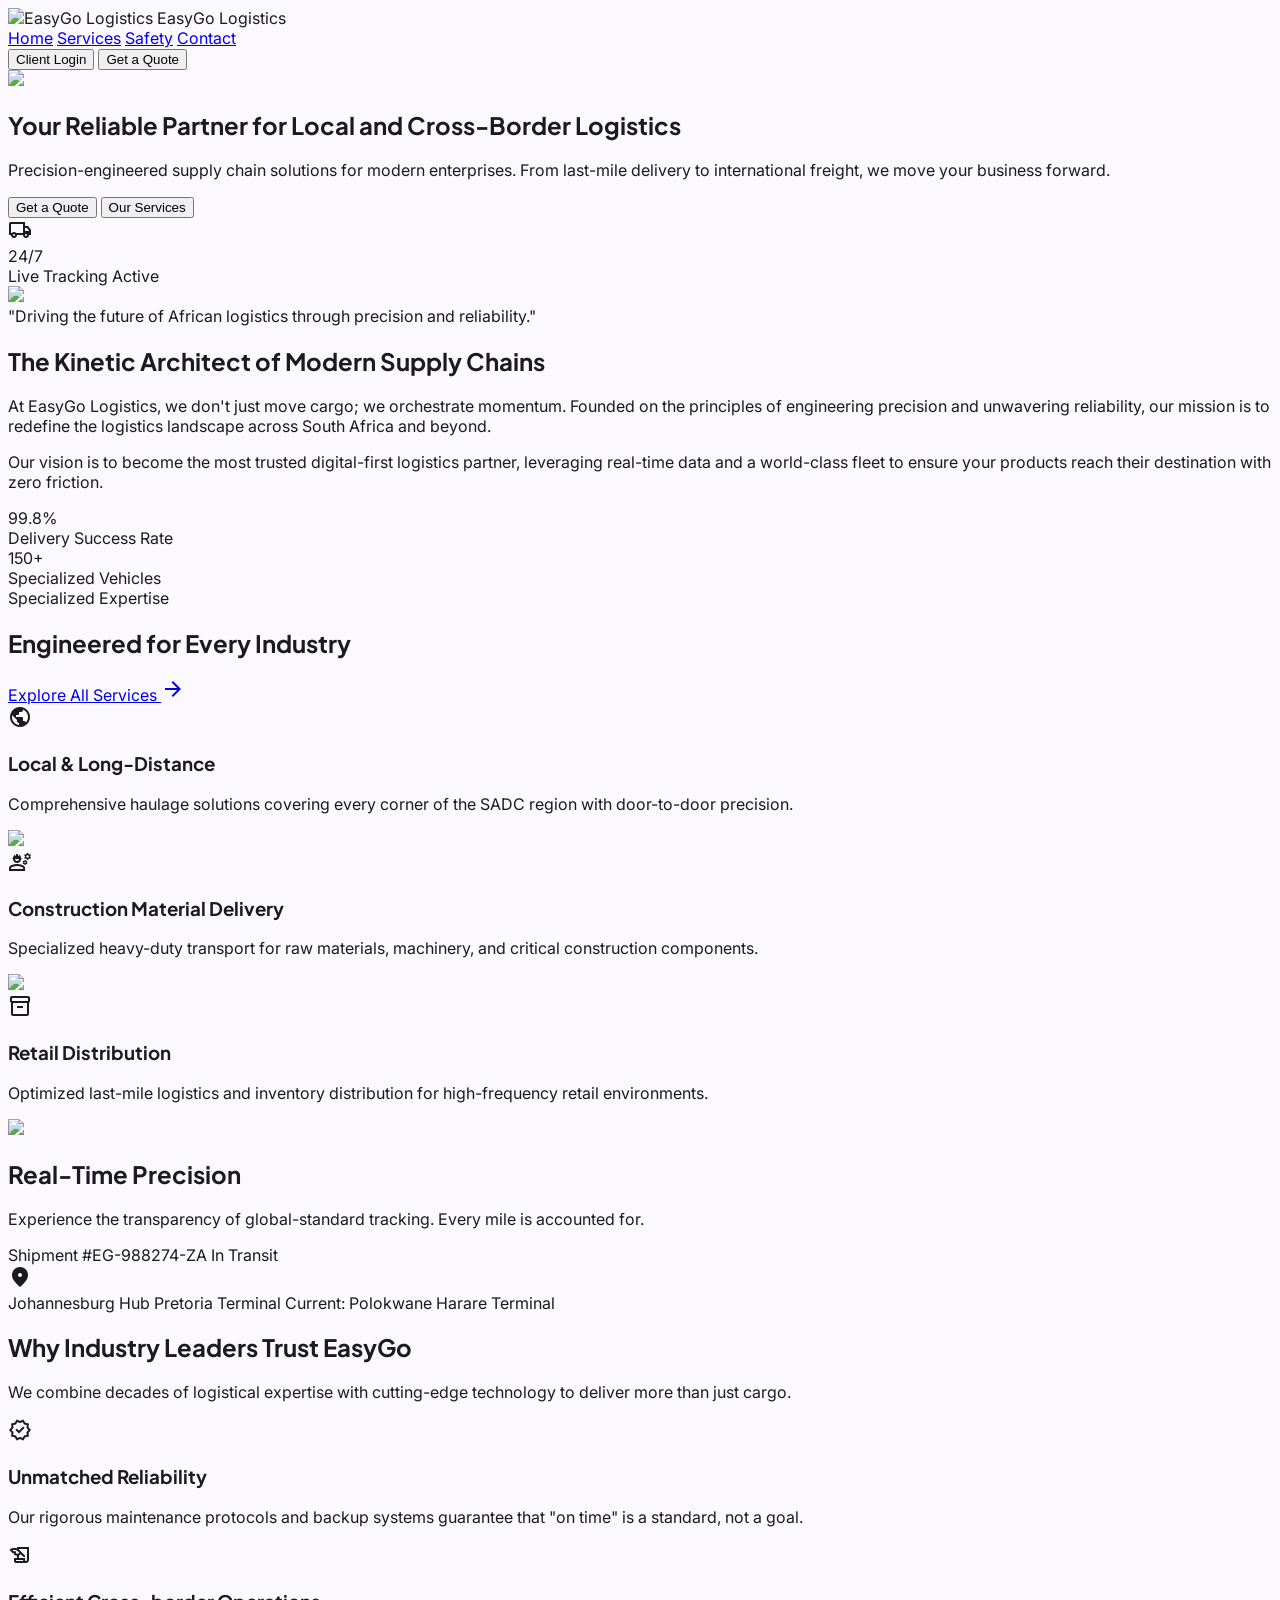
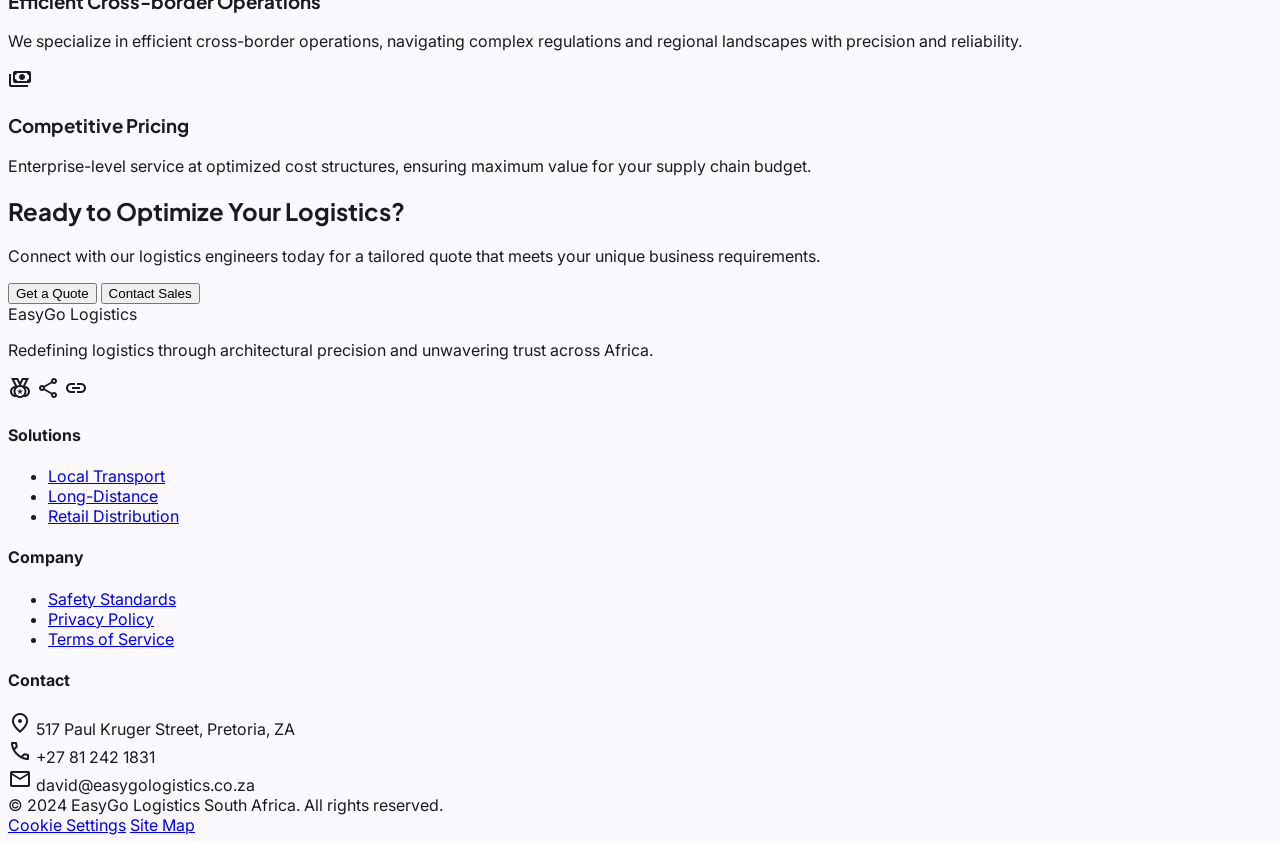
==== commit bc728f24: "Fitted" ====
--- a/index.html
+++ b/index.html
@@ -341,7 +341,7 @@
 <div class="space-y-4 text-slate-300">
 <div class="flex items-center gap-3">
 <span class="material-symbols-outlined text-on-primary-container text-sm">location_on</span>
-<span>Sandton, Johannesburg, ZA</span>
+<span>517 Paul Kruger Street, Pretoria, ZA</span>
 </div>
 <div class="flex items-center gap-3">
 <span class="material-symbols-outlined text-on-primary-container text-sm">phone</span>
